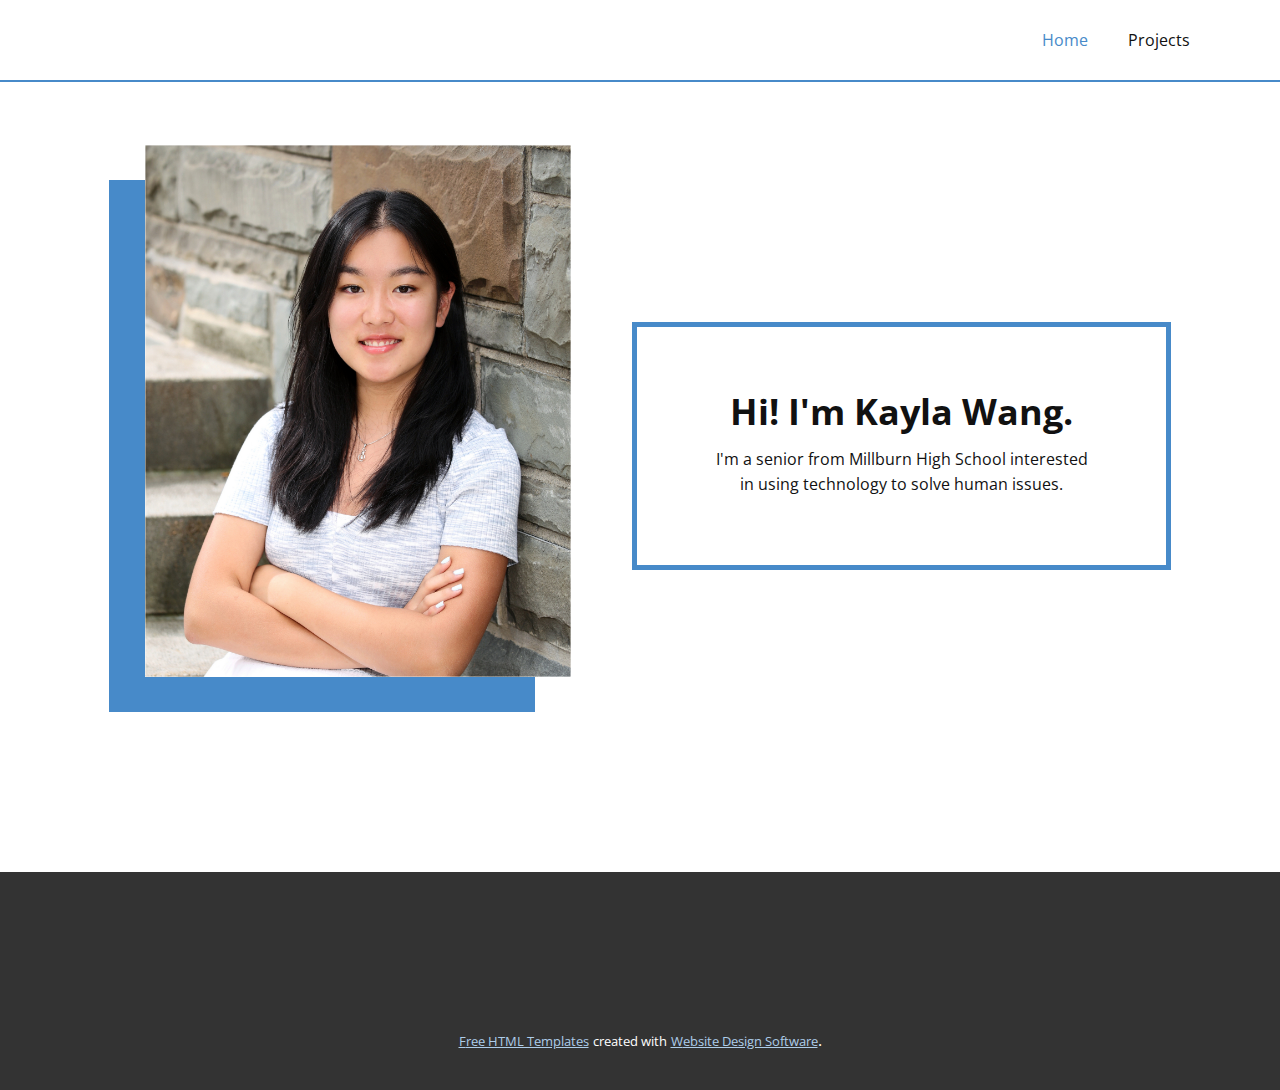
==== index.html @ d58a0839 "initial commit" ====
<!DOCTYPE html>
<html style="font-size: 16px;" lang="en"><head>
    <meta name="viewport" content="width=device-width, initial-scale=1.0">
    <meta charset="utf-8">
    <meta name="keywords" content="We help and ​solve your business problem">
    <meta name="description" content="">
    <title>Home</title>
    <link rel="stylesheet" href="nicepage.css" media="screen">
<link rel="stylesheet" href="Home.css" media="screen">
    <script class="u-script" type="text/javascript" src="jquery.js" "="" defer=""></script>
    <script class="u-script" type="text/javascript" src="nicepage.js" "="" defer=""></script>
    <meta name="generator" content="Nicepage 4.17.10, nicepage.com">
    <link id="u-theme-google-font" rel="stylesheet" href="https://fonts.googleapis.com/css?family=Roboto:100,100i,300,300i,400,400i,500,500i,700,700i,900,900i|Open+Sans:300,300i,400,400i,500,500i,600,600i,700,700i,800,800i">
    <link id="u-page-google-font" rel="stylesheet" href="https://fonts.googleapis.com/css?family=Open+Sans:300,300i,400,400i,500,500i,600,600i,700,700i,800,800i">
    
    
    <script type="application/ld+json">{
		"@context": "http://schema.org",
		"@type": "Organization",
		"name": ""
}</script>
    <meta name="theme-color" content="#478ac9">
    <meta property="og:title" content="Home">
    <meta property="og:type" content="website">
  </head>
  <body data-home-page="Home.html" data-home-page-title="Home" class="u-body u-xl-mode" data-lang="en"><header class="u-border-2 u-border-no-left u-border-no-right u-border-no-top u-border-palette-1-base u-clearfix u-header u-header" id="sec-5cdf"><div class="u-clearfix u-sheet u-sheet-1">
        <nav class="u-menu u-menu-one-level u-offcanvas u-menu-1">
          <div class="menu-collapse" style="font-size: 1rem; letter-spacing: 0px;">
            <a class="u-button-style u-custom-left-right-menu-spacing u-custom-padding-bottom u-custom-top-bottom-menu-spacing u-nav-link u-text-active-palette-1-base u-text-hover-palette-2-base" href="#">
              <svg class="u-svg-link" viewBox="0 0 24 24"><use xmlns:xlink="http://www.w3.org/1999/xlink" xlink:href="#menu-hamburger"></use></svg>
              <svg class="u-svg-content" version="1.1" id="menu-hamburger" viewBox="0 0 16 16" x="0px" y="0px" xmlns:xlink="http://www.w3.org/1999/xlink" xmlns="http://www.w3.org/2000/svg"><g><rect y="1" width="16" height="2"></rect><rect y="7" width="16" height="2"></rect><rect y="13" width="16" height="2"></rect>
</g></svg>
            </a>
          </div>
          <div class="u-custom-menu u-nav-container">
            <ul class="u-nav u-unstyled u-nav-1"><li class="u-nav-item"><a class="u-button-style u-nav-link u-text-active-palette-1-base u-text-hover-palette-2-base" href="Home.html" style="padding: 10px 20px;">Home</a>
</li><li class="u-nav-item"><a class="u-button-style u-nav-link u-text-active-palette-1-base u-text-hover-palette-2-base" href="Projects.html" style="padding: 10px 20px;">Projects</a>
</li></ul>
          </div>
          <div class="u-custom-menu u-nav-container-collapse">
            <div class="u-black u-container-style u-inner-container-layout u-opacity u-opacity-95 u-sidenav">
              <div class="u-inner-container-layout u-sidenav-overflow">
                <div class="u-menu-close"></div>
                <ul class="u-align-center u-nav u-popupmenu-items u-unstyled u-nav-2"><li class="u-nav-item"><a class="u-button-style u-nav-link" href="Home.html">Home</a>
</li><li class="u-nav-item"><a class="u-button-style u-nav-link" href="Projects.html">Projects</a>
</li></ul>
              </div>
            </div>
            <div class="u-black u-menu-overlay u-opacity u-opacity-70"></div>
          </div>
        </nav>
      </div></header>
    <section class="u-clearfix u-section-1" id="sec-a7f8">
      <div class="u-clearfix u-sheet u-valign-middle-sm u-sheet-1">
        <div class="u-border-5 u-border-palette-1-base u-container-style u-group u-group-1">
          <div class="u-container-layout u-container-layout-1">
            <h2 class="u-custom-font u-font-open-sans u-text u-text-default u-text-1">Hi! I'm Kayla Wang.</h2>
            <p class="u-align-center u-text u-text-2">I'm a senior from Millburn High School interested in using technology to solve human issues.</p>
          </div>
        </div>
        <div class="u-align-left u-left-0 u-palette-1-base u-shape u-shape-1"></div>
        <img class="u-align-left u-image u-image-1" data-image-width="1536" data-image-height="1920" src="images/1365-YB_0054514_13256_0701-MPSI-LBOX-HITRAD-WOP.jpg">
      </div>
    </section>
    
    
    <footer class="u-align-center u-clearfix u-footer u-grey-80 u-footer" id="sec-69a9"><div class="u-align-left u-clearfix u-sheet u-sheet-1"></div></footer>
    <section class="u-backlink u-clearfix u-grey-80">
      <a class="u-link" href="https://nicepage.com/html-templates" target="_blank">
        <span>Free HTML Templates</span>
      </a>
      <p class="u-text">
        <span>created with</span>
      </p>
      <a class="u-link" href="" target="_blank">
        <span>Website Design Software</span>
      </a>. 
    </section>
  
</body></html>
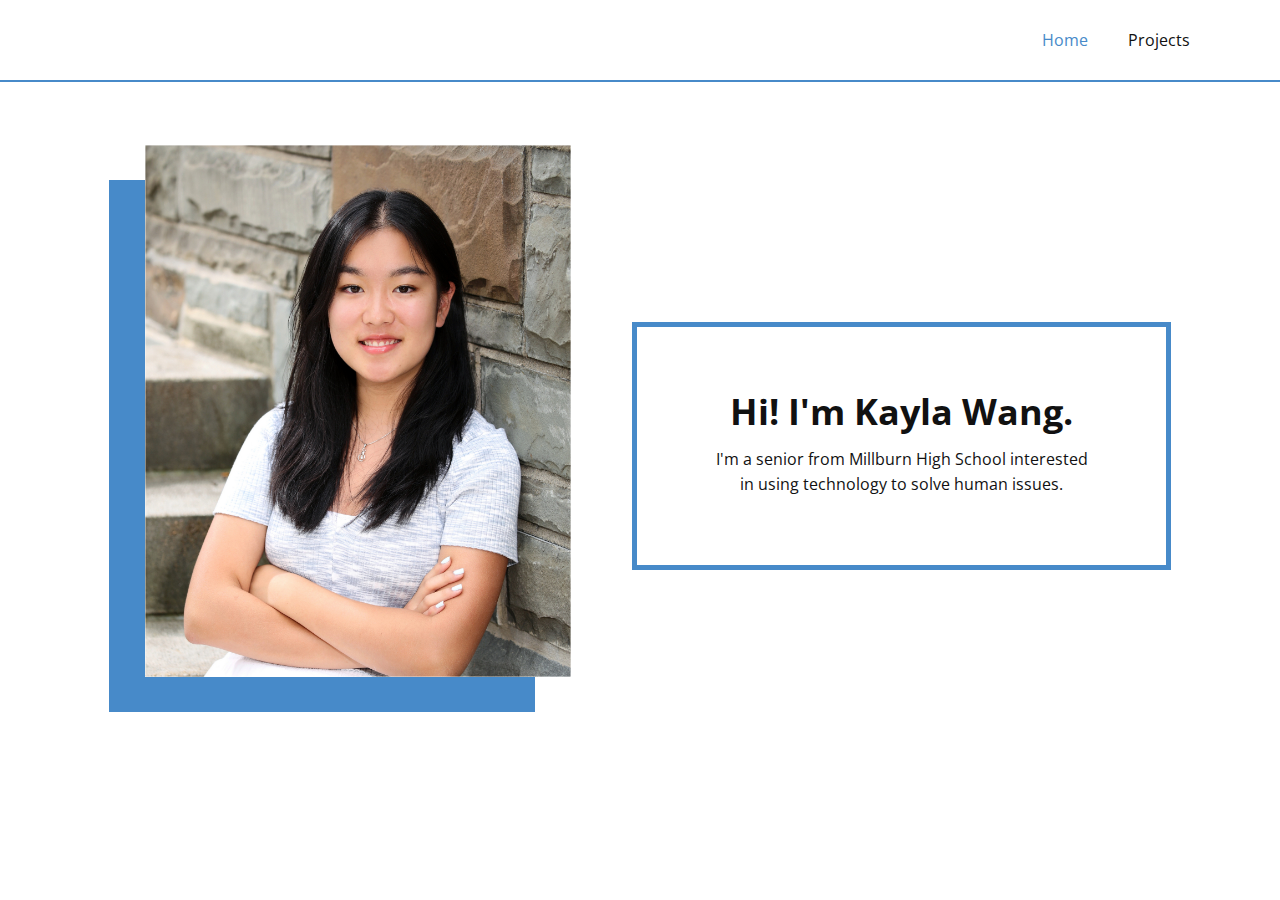
==== commit 1756ac7a: "removed footer" ====
--- a/index.html
+++ b/index.html
@@ -62,19 +62,6 @@
         <img class="u-align-left u-image u-image-1" data-image-width="1536" data-image-height="1920" src="images/1365-YB_0054514_13256_0701-MPSI-LBOX-HITRAD-WOP.jpg">
       </div>
     </section>
-    
-    
-    <footer class="u-align-center u-clearfix u-footer u-grey-80 u-footer" id="sec-69a9"><div class="u-align-left u-clearfix u-sheet u-sheet-1"></div></footer>
-    <section class="u-backlink u-clearfix u-grey-80">
-      <a class="u-link" href="https://nicepage.com/html-templates" target="_blank">
-        <span>Free HTML Templates</span>
-      </a>
-      <p class="u-text">
-        <span>created with</span>
-      </p>
-      <a class="u-link" href="" target="_blank">
-        <span>Website Design Software</span>
-      </a>. 
-    </section>
+
   
 </body></html>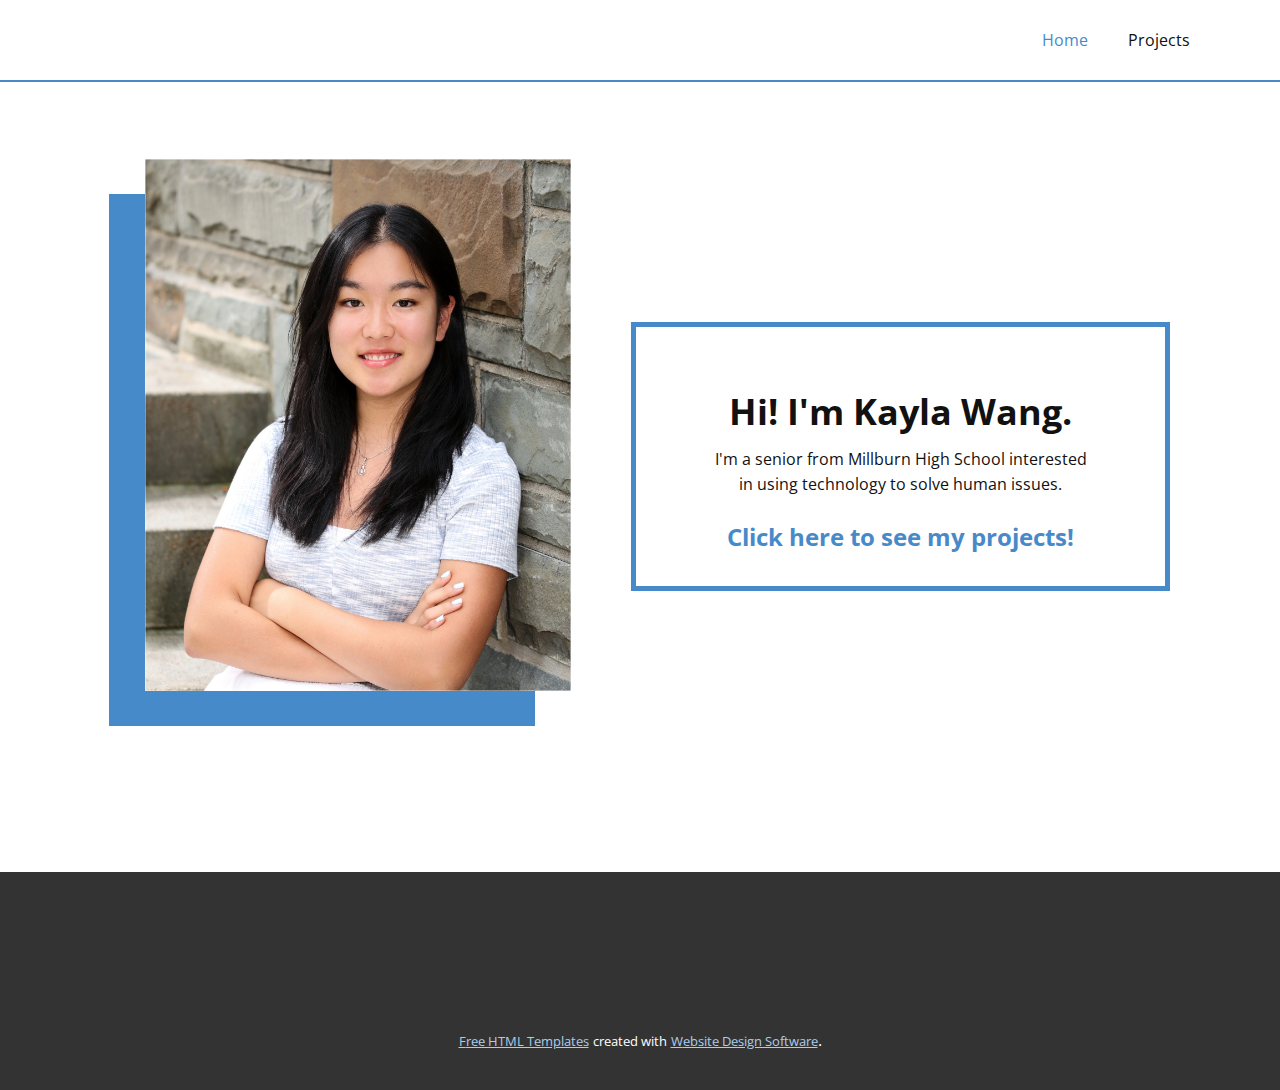
==== commit 70d2a879: "updated homepage" ====
--- a/index.html
+++ b/index.html
@@ -7,9 +7,9 @@
     <title>Home</title>
     <link rel="stylesheet" href="nicepage.css" media="screen">
 <link rel="stylesheet" href="Home.css" media="screen">
-    <script class="u-script" type="text/javascript" src="jquery.js" "="" defer=""></script>
-    <script class="u-script" type="text/javascript" src="nicepage.js" "="" defer=""></script>
-    <meta name="generator" content="Nicepage 4.17.10, nicepage.com">
+    <script class="u-script" type="text/javascript" src="jquery.js" defer=""></script>
+    <script class="u-script" type="text/javascript" src="nicepage.js" defer=""></script>
+    <meta name="generator" content="Nicepage 5.0.7, nicepage.com">
     <link id="u-theme-google-font" rel="stylesheet" href="https://fonts.googleapis.com/css?family=Roboto:100,100i,300,300i,400,400i,500,500i,700,700i,900,900i|Open+Sans:300,300i,400,400i,500,500i,600,600i,700,700i,800,800i">
     <link id="u-page-google-font" rel="stylesheet" href="https://fonts.googleapis.com/css?family=Open+Sans:300,300i,400,400i,500,500i,600,600i,700,700i,800,800i">
     
@@ -55,13 +55,31 @@
         <div class="u-border-5 u-border-palette-1-base u-container-style u-group u-group-1">
           <div class="u-container-layout u-container-layout-1">
             <h2 class="u-custom-font u-font-open-sans u-text u-text-default u-text-1">Hi! I'm Kayla Wang.</h2>
-            <p class="u-align-center u-text u-text-2">I'm a senior from Millburn High School interested in using technology to solve human issues.</p>
+            <p class="u-align-center u-text u-text-2">I'm a senior from Millburn High School interested in using technology to solve human issues.<br>
+            </p>
+            <p class="u-align-center u-text u-text-3">
+              <a class="u-active-none u-border-none u-btn u-button-link u-button-style u-hover-feature u-hover-none u-none u-text-palette-1-base u-btn-1" href="Projects.html" data-animation-name="pulse" data-animation-duration="1000" data-animation-direction="">Click here to see my projects!</a>
+            </p>
           </div>
         </div>
         <div class="u-align-left u-left-0 u-palette-1-base u-shape u-shape-1"></div>
         <img class="u-align-left u-image u-image-1" data-image-width="1536" data-image-height="1920" src="images/1365-YB_0054514_13256_0701-MPSI-LBOX-HITRAD-WOP.jpg">
       </div>
+      
     </section>
-
+    
+    
+    <footer class="u-align-center u-clearfix u-footer u-grey-80 u-footer" id="sec-69a9"><div class="u-align-left u-clearfix u-sheet u-sheet-1"></div></footer>
+    <section class="u-backlink u-clearfix u-grey-80">
+      <a class="u-link" href="https://nicepage.com/html-templates" target="_blank">
+        <span>Free HTML Templates</span>
+      </a>
+      <p class="u-text">
+        <span>created with</span>
+      </p>
+      <a class="u-link" href="" target="_blank">
+        <span>Website Design Software</span>
+      </a>. 
+    </section>
   
 </body></html>--- a/nicepage.css
+++ b/nicepage.css
@@ -1224,6 +1224,9 @@
   margin-bottom: 50px;
   padding-left: 50px;
 }
+.u-form-vertical.u-form-spacing-50 .u-form-group.u-form-line {
+  margin-left: 50px;
+}
 .u-form-vertical.u-form-spacing-49 {
   margin-left: -49px;
   width: calc(100% +  49px);
@@ -1232,6 +1235,9 @@
   margin-bottom: 49px;
   padding-left: 49px;
 }
+.u-form-vertical.u-form-spacing-49 .u-form-group.u-form-line {
+  margin-left: 49px;
+}
 .u-form-vertical.u-form-spacing-48 {
   margin-left: -48px;
   width: calc(100% +  48px);
@@ -1240,6 +1246,9 @@
   margin-bottom: 48px;
   padding-left: 48px;
 }
+.u-form-vertical.u-form-spacing-48 .u-form-group.u-form-line {
+  margin-left: 48px;
+}
 .u-form-vertical.u-form-spacing-47 {
   margin-left: -47px;
   width: calc(100% +  47px);
@@ -1248,6 +1257,9 @@
   margin-bottom: 47px;
   padding-left: 47px;
 }
+.u-form-vertical.u-form-spacing-47 .u-form-group.u-form-line {
+  margin-left: 47px;
+}
 .u-form-vertical.u-form-spacing-46 {
   margin-left: -46px;
   width: calc(100% +  46px);
@@ -1256,6 +1268,9 @@
   margin-bottom: 46px;
   padding-left: 46px;
 }
+.u-form-vertical.u-form-spacing-46 .u-form-group.u-form-line {
+  margin-left: 46px;
+}
 .u-form-vertical.u-form-spacing-45 {
   margin-left: -45px;
   width: calc(100% +  45px);
@@ -1264,6 +1279,9 @@
   margin-bottom: 45px;
   padding-left: 45px;
 }
+.u-form-vertical.u-form-spacing-45 .u-form-group.u-form-line {
+  margin-left: 45px;
+}
 .u-form-vertical.u-form-spacing-44 {
   margin-left: -44px;
   width: calc(100% +  44px);
@@ -1272,6 +1290,9 @@
   margin-bottom: 44px;
   padding-left: 44px;
 }
+.u-form-vertical.u-form-spacing-44 .u-form-group.u-form-line {
+  margin-left: 44px;
+}
 .u-form-vertical.u-form-spacing-43 {
   margin-left: -43px;
   width: calc(100% +  43px);
@@ -1280,6 +1301,9 @@
   margin-bottom: 43px;
   padding-left: 43px;
 }
+.u-form-vertical.u-form-spacing-43 .u-form-group.u-form-line {
+  margin-left: 43px;
+}
 .u-form-vertical.u-form-spacing-42 {
   margin-left: -42px;
   width: calc(100% +  42px);
@@ -1288,6 +1312,9 @@
   margin-bottom: 42px;
   padding-left: 42px;
 }
+.u-form-vertical.u-form-spacing-42 .u-form-group.u-form-line {
+  margin-left: 42px;
+}
 .u-form-vertical.u-form-spacing-41 {
   margin-left: -41px;
   width: calc(100% +  41px);
@@ -1296,6 +1323,9 @@
   margin-bottom: 41px;
   padding-left: 41px;
 }
+.u-form-vertical.u-form-spacing-41 .u-form-group.u-form-line {
+  margin-left: 41px;
+}
 .u-form-vertical.u-form-spacing-40 {
   margin-left: -40px;
   width: calc(100% +  40px);
@@ -1304,6 +1334,9 @@
   margin-bottom: 40px;
   padding-left: 40px;
 }
+.u-form-vertical.u-form-spacing-40 .u-form-group.u-form-line {
+  margin-left: 40px;
+}
 .u-form-vertical.u-form-spacing-39 {
   margin-left: -39px;
   width: calc(100% +  39px);
@@ -1312,6 +1345,9 @@
   margin-bottom: 39px;
   padding-left: 39px;
 }
+.u-form-vertical.u-form-spacing-39 .u-form-group.u-form-line {
+  margin-left: 39px;
+}
 .u-form-vertical.u-form-spacing-38 {
   margin-left: -38px;
   width: calc(100% +  38px);
@@ -1320,6 +1356,9 @@
   margin-bottom: 38px;
   padding-left: 38px;
 }
+.u-form-vertical.u-form-spacing-38 .u-form-group.u-form-line {
+  margin-left: 38px;
+}
 .u-form-vertical.u-form-spacing-37 {
   margin-left: -37px;
   width: calc(100% +  37px);
@@ -1328,6 +1367,9 @@
   margin-bottom: 37px;
   padding-left: 37px;
 }
+.u-form-vertical.u-form-spacing-37 .u-form-group.u-form-line {
+  margin-left: 37px;
+}
 .u-form-vertical.u-form-spacing-36 {
   margin-left: -36px;
   width: calc(100% +  36px);
@@ -1336,6 +1378,9 @@
   margin-bottom: 36px;
   padding-left: 36px;
 }
+.u-form-vertical.u-form-spacing-36 .u-form-group.u-form-line {
+  margin-left: 36px;
+}
 .u-form-vertical.u-form-spacing-35 {
   margin-left: -35px;
   width: calc(100% +  35px);
@@ -1344,6 +1389,9 @@
   margin-bottom: 35px;
   padding-left: 35px;
 }
+.u-form-vertical.u-form-spacing-35 .u-form-group.u-form-line {
+  margin-left: 35px;
+}
 .u-form-vertical.u-form-spacing-34 {
   margin-left: -34px;
   width: calc(100% +  34px);
@@ -1352,6 +1400,9 @@
   margin-bottom: 34px;
   padding-left: 34px;
 }
+.u-form-vertical.u-form-spacing-34 .u-form-group.u-form-line {
+  margin-left: 34px;
+}
 .u-form-vertical.u-form-spacing-33 {
   margin-left: -33px;
   width: calc(100% +  33px);
@@ -1360,6 +1411,9 @@
   margin-bottom: 33px;
   padding-left: 33px;
 }
+.u-form-vertical.u-form-spacing-33 .u-form-group.u-form-line {
+  margin-left: 33px;
+}
 .u-form-vertical.u-form-spacing-32 {
   margin-left: -32px;
   width: calc(100% +  32px);
@@ -1368,6 +1422,9 @@
   margin-bottom: 32px;
   padding-left: 32px;
 }
+.u-form-vertical.u-form-spacing-32 .u-form-group.u-form-line {
+  margin-left: 32px;
+}
 .u-form-vertical.u-form-spacing-31 {
   margin-left: -31px;
   width: calc(100% +  31px);
@@ -1376,6 +1433,9 @@
   margin-bottom: 31px;
   padding-left: 31px;
 }
+.u-form-vertical.u-form-spacing-31 .u-form-group.u-form-line {
+  margin-left: 31px;
+}
 .u-form-vertical.u-form-spacing-30 {
   margin-left: -30px;
   width: calc(100% +  30px);
@@ -1384,6 +1444,9 @@
   margin-bottom: 30px;
   padding-left: 30px;
 }
+.u-form-vertical.u-form-spacing-30 .u-form-group.u-form-line {
+  margin-left: 30px;
+}
 .u-form-vertical.u-form-spacing-29 {
   margin-left: -29px;
   width: calc(100% +  29px);
@@ -1392,6 +1455,9 @@
   margin-bottom: 29px;
   padding-left: 29px;
 }
+.u-form-vertical.u-form-spacing-29 .u-form-group.u-form-line {
+  margin-left: 29px;
+}
 .u-form-vertical.u-form-spacing-28 {
   margin-left: -28px;
   width: calc(100% +  28px);
@@ -1400,6 +1466,9 @@
   margin-bottom: 28px;
   padding-left: 28px;
 }
+.u-form-vertical.u-form-spacing-28 .u-form-group.u-form-line {
+  margin-left: 28px;
+}
 .u-form-vertical.u-form-spacing-27 {
   margin-left: -27px;
   width: calc(100% +  27px);
@@ -1408,6 +1477,9 @@
   margin-bottom: 27px;
   padding-left: 27px;
 }
+.u-form-vertical.u-form-spacing-27 .u-form-group.u-form-line {
+  margin-left: 27px;
+}
 .u-form-vertical.u-form-spacing-26 {
   margin-left: -26px;
   width: calc(100% +  26px);
@@ -1416,6 +1488,9 @@
   margin-bottom: 26px;
   padding-left: 26px;
 }
+.u-form-vertical.u-form-spacing-26 .u-form-group.u-form-line {
+  margin-left: 26px;
+}
 .u-form-vertical.u-form-spacing-25 {
   margin-left: -25px;
   width: calc(100% +  25px);
@@ -1424,6 +1499,9 @@
   margin-bottom: 25px;
   padding-left: 25px;
 }
+.u-form-vertical.u-form-spacing-25 .u-form-group.u-form-line {
+  margin-left: 25px;
+}
 .u-form-vertical.u-form-spacing-24 {
   margin-left: -24px;
   width: calc(100% +  24px);
@@ -1432,6 +1510,9 @@
   margin-bottom: 24px;
   padding-left: 24px;
 }
+.u-form-vertical.u-form-spacing-24 .u-form-group.u-form-line {
+  margin-left: 24px;
+}
 .u-form-vertical.u-form-spacing-23 {
   margin-left: -23px;
   width: calc(100% +  23px);
@@ -1440,6 +1521,9 @@
   margin-bottom: 23px;
   padding-left: 23px;
 }
+.u-form-vertical.u-form-spacing-23 .u-form-group.u-form-line {
+  margin-left: 23px;
+}
 .u-form-vertical.u-form-spacing-22 {
   margin-left: -22px;
   width: calc(100% +  22px);
@@ -1448,6 +1532,9 @@
   margin-bottom: 22px;
   padding-left: 22px;
 }
+.u-form-vertical.u-form-spacing-22 .u-form-group.u-form-line {
+  margin-left: 22px;
+}
 .u-form-vertical.u-form-spacing-21 {
   margin-left: -21px;
   width: calc(100% +  21px);
@@ -1456,6 +1543,9 @@
   margin-bottom: 21px;
   padding-left: 21px;
 }
+.u-form-vertical.u-form-spacing-21 .u-form-group.u-form-line {
+  margin-left: 21px;
+}
 .u-form-vertical.u-form-spacing-20 {
   margin-left: -20px;
   width: calc(100% +  20px);
@@ -1464,6 +1554,9 @@
   margin-bottom: 20px;
   padding-left: 20px;
 }
+.u-form-vertical.u-form-spacing-20 .u-form-group.u-form-line {
+  margin-left: 20px;
+}
 .u-form-vertical.u-form-spacing-19 {
   margin-left: -19px;
   width: calc(100% +  19px);
@@ -1472,6 +1565,9 @@
   margin-bottom: 19px;
   padding-left: 19px;
 }
+.u-form-vertical.u-form-spacing-19 .u-form-group.u-form-line {
+  margin-left: 19px;
+}
 .u-form-vertical.u-form-spacing-18 {
   margin-left: -18px;
   width: calc(100% +  18px);
@@ -1480,6 +1576,9 @@
   margin-bottom: 18px;
   padding-left: 18px;
 }
+.u-form-vertical.u-form-spacing-18 .u-form-group.u-form-line {
+  margin-left: 18px;
+}
 .u-form-vertical.u-form-spacing-17 {
   margin-left: -17px;
   width: calc(100% +  17px);
@@ -1488,6 +1587,9 @@
   margin-bottom: 17px;
   padding-left: 17px;
 }
+.u-form-vertical.u-form-spacing-17 .u-form-group.u-form-line {
+  margin-left: 17px;
+}
 .u-form-vertical.u-form-spacing-16 {
   margin-left: -16px;
   width: calc(100% +  16px);
@@ -1496,6 +1598,9 @@
   margin-bottom: 16px;
   padding-left: 16px;
 }
+.u-form-vertical.u-form-spacing-16 .u-form-group.u-form-line {
+  margin-left: 16px;
+}
 .u-form-vertical.u-form-spacing-15 {
   margin-left: -15px;
   width: calc(100% +  15px);
@@ -1504,6 +1609,9 @@
   margin-bottom: 15px;
   padding-left: 15px;
 }
+.u-form-vertical.u-form-spacing-15 .u-form-group.u-form-line {
+  margin-left: 15px;
+}
 .u-form-vertical.u-form-spacing-14 {
   margin-left: -14px;
   width: calc(100% +  14px);
@@ -1512,6 +1620,9 @@
   margin-bottom: 14px;
   padding-left: 14px;
 }
+.u-form-vertical.u-form-spacing-14 .u-form-group.u-form-line {
+  margin-left: 14px;
+}
 .u-form-vertical.u-form-spacing-13 {
   margin-left: -13px;
   width: calc(100% +  13px);
@@ -1520,6 +1631,9 @@
   margin-bottom: 13px;
   padding-left: 13px;
 }
+.u-form-vertical.u-form-spacing-13 .u-form-group.u-form-line {
+  margin-left: 13px;
+}
 .u-form-vertical.u-form-spacing-12 {
   margin-left: -12px;
   width: calc(100% +  12px);
@@ -1528,6 +1642,9 @@
   margin-bottom: 12px;
   padding-left: 12px;
 }
+.u-form-vertical.u-form-spacing-12 .u-form-group.u-form-line {
+  margin-left: 12px;
+}
 .u-form-vertical.u-form-spacing-11 {
   margin-left: -11px;
   width: calc(100% +  11px);
@@ -1536,6 +1653,9 @@
   margin-bottom: 11px;
   padding-left: 11px;
 }
+.u-form-vertical.u-form-spacing-11 .u-form-group.u-form-line {
+  margin-left: 11px;
+}
 .u-form-vertical.u-form-spacing-10 {
   margin-left: -10px;
   width: calc(100% +  10px);
@@ -1544,6 +1664,9 @@
   margin-bottom: 10px;
   padding-left: 10px;
 }
+.u-form-vertical.u-form-spacing-10 .u-form-group.u-form-line {
+  margin-left: 10px;
+}
 .u-form-vertical.u-form-spacing-9 {
   margin-left: -9px;
   width: calc(100% +  9px);
@@ -1552,6 +1675,9 @@
   margin-bottom: 9px;
   padding-left: 9px;
 }
+.u-form-vertical.u-form-spacing-9 .u-form-group.u-form-line {
+  margin-left: 9px;
+}
 .u-form-vertical.u-form-spacing-8 {
   margin-left: -8px;
   width: calc(100% +  8px);
@@ -1560,6 +1686,9 @@
   margin-bottom: 8px;
   padding-left: 8px;
 }
+.u-form-vertical.u-form-spacing-8 .u-form-group.u-form-line {
+  margin-left: 8px;
+}
 .u-form-vertical.u-form-spacing-7 {
   margin-left: -7px;
   width: calc(100% +  7px);
@@ -1568,6 +1697,9 @@
   margin-bottom: 7px;
   padding-left: 7px;
 }
+.u-form-vertical.u-form-spacing-7 .u-form-group.u-form-line {
+  margin-left: 7px;
+}
 .u-form-vertical.u-form-spacing-6 {
   margin-left: -6px;
   width: calc(100% +  6px);
@@ -1576,6 +1708,9 @@
   margin-bottom: 6px;
   padding-left: 6px;
 }
+.u-form-vertical.u-form-spacing-6 .u-form-group.u-form-line {
+  margin-left: 6px;
+}
 .u-form-vertical.u-form-spacing-5 {
   margin-left: -5px;
   width: calc(100% +  5px);
@@ -1584,6 +1719,9 @@
   margin-bottom: 5px;
   padding-left: 5px;
 }
+.u-form-vertical.u-form-spacing-5 .u-form-group.u-form-line {
+  margin-left: 5px;
+}
 .u-form-vertical.u-form-spacing-4 {
   margin-left: -4px;
   width: calc(100% +  4px);
@@ -1592,6 +1730,9 @@
   margin-bottom: 4px;
   padding-left: 4px;
 }
+.u-form-vertical.u-form-spacing-4 .u-form-group.u-form-line {
+  margin-left: 4px;
+}
 .u-form-vertical.u-form-spacing-3 {
   margin-left: -3px;
   width: calc(100% +  3px);
@@ -1600,6 +1741,9 @@
   margin-bottom: 3px;
   padding-left: 3px;
 }
+.u-form-vertical.u-form-spacing-3 .u-form-group.u-form-line {
+  margin-left: 3px;
+}
 .u-form-vertical.u-form-spacing-2 {
   margin-left: -2px;
   width: calc(100% +  2px);
@@ -1608,6 +1752,9 @@
   margin-bottom: 2px;
   padding-left: 2px;
 }
+.u-form-vertical.u-form-spacing-2 .u-form-group.u-form-line {
+  margin-left: 2px;
+}
 .u-form-vertical.u-form-spacing-1 {
   margin-left: -1px;
   width: calc(100% +  1px);
@@ -1616,6 +1763,9 @@
   margin-bottom: 1px;
   padding-left: 1px;
 }
+.u-form-vertical.u-form-spacing-1 .u-form-group.u-form-line {
+  margin-left: 1px;
+}
 .u-form-vertical.u-form-spacing-0 {
   margin-left: 0px;
   width: calc(100% +  0px);
@@ -1624,6 +1774,9 @@
   margin-bottom: 0px;
   padding-left: 0px;
 }
+.u-form-vertical.u-form-spacing-0 .u-form-group.u-form-line {
+  margin-left: 0px;
+}
 .u-form-vertical .u-form-group {
   width: 100%;
 }
@@ -1662,6 +1815,11 @@
     width: 100%;
   }
 }
+@media (max-width: 575px) {
+  .u-form-vertical .u-form-group.u-label-left {
+    display: block;
+  }
+}
 .u-label-left {
   display: flex;
 }
@@ -1672,6 +1830,9 @@
 .u-label-left label + input,
 .u-label-left label + textarea {
   flex-grow: 1;
+}
+.u-label-left .u-agree-label {
+  width: auto;
 }
 .u-form-submit.u-label-left label {
   pointer-events: none;
@@ -1687,9 +1848,21 @@
   margin-bottom: 0;
   flex-grow: 1;
 }
+.u-form-horizontal .u-form-group.u-label-top:not(.u-form-submit) {
+  width: 100%;
+}
+.u-form-horizontal .u-form-group.u-form-image {
+  display: none;
+}
+.u-form-horizontal .u-form-group.u-form-line {
+  display: none;
+}
 .u-form-horizontal .u-form-submit {
   display: flex;
   flex-grow: 0 !important;
+}
+.u-form-horizontal .u-form-submit label {
+  display: none !important;
 }
 .u-form-horizontal .u-form-group.u-label-top.u-form-submit {
   align-self: flex-end;
@@ -1707,7 +1880,7 @@
   flex-shrink: 1;
   min-width: 0px;
 }
-.u-label-none:not(.u-form-agree) label {
+.u-label-none:not(.u-form-agree):not(.u-form-checkbox) > label {
   display: none !important;
 }
 .u-form-horizontal .input-group {
@@ -2055,6 +2228,67 @@
   margin-top: 0.5em;
   margin-bottom: 0;
 }
+.u-form-text.u-text {
+  margin-top: 0;
+  margin-bottom: 0;
+}
+.u-input-row {
+  display: flex;
+  align-items: center;
+}
+.u-input-row input {
+  margin: 0;
+  flex-shrink: 0;
+}
+.u-input-row .u-label {
+  display: inline-block;
+  margin-left: 5px;
+  margin-bottom: 0;
+}
+.u-form-input-layout-horizontal .u-form-radio-button-wrapper,
+.u-form-input-layout-horizontal .u-form-checkbox-group-wrapper {
+  display: flex;
+  align-items: center;
+  flex-wrap: wrap;
+}
+.u-form-input-layout-horizontal .u-form-radio-button-wrapper .u-input-row,
+.u-form-input-layout-horizontal .u-form-checkbox-group-wrapper .u-input-row {
+  margin-right: 1em;
+}
+.u-form-rating .u-input-hidden {
+  height: 100%;
+  width: 0 !important;
+  opacity: 0;
+  flex-grow: 0;
+  float: right;
+  display: block;
+  border: none;
+  pointer-events: none;
+  margin-left: -12%;
+}
+.u-form-rating .u-rating-icons {
+  display: flex;
+}
+.u-form-rating .u-rating-icons .u-form-rating-item {
+  display: inline;
+  line-height: 0;
+  cursor: pointer;
+}
+.u-form-horizontal .u-form-rating.u-form-group {
+  display: none;
+}
+.u-form-gallery.u-layout-grid .u-back-slide {
+  height: auto;
+}
+.u-form-gallery.u-layout-grid .u-over-slide {
+  display: flex;
+  position: relative;
+  height: auto;
+}
+.u-form-gallery.u-layout-grid input {
+  margin: 0;
+  vertical-align: middle;
+}
 *,
 *:before,
 *:after {
@@ -2122,7 +2356,8 @@
 .u-text.u-indent-100 ol {
   padding-left: 120px;
 }
-.u-form-vertical .u-label-left .u-spacing-100.u-label {
+.u-form-vertical .u-label-left .u-spacing-100.u-label,
+.u-rating-icons.u-spacing-100 > .u-form-rating-item {
   margin-right: 100px;
 }
 .u-spacing-100.u-countdown-counter > div + div,
@@ -2154,7 +2389,8 @@
 .u-text.u-indent-99 ol {
   padding-left: 119px;
 }
-.u-form-vertical .u-label-left .u-spacing-99.u-label {
+.u-form-vertical .u-label-left .u-spacing-99.u-label,
+.u-rating-icons.u-spacing-99 > .u-form-rating-item {
   margin-right: 99px;
 }
 .u-spacing-99.u-countdown-counter > div + div,
@@ -2186,7 +2422,8 @@
 .u-text.u-indent-98 ol {
   padding-left: 118px;
 }
-.u-form-vertical .u-label-left .u-spacing-98.u-label {
+.u-form-vertical .u-label-left .u-spacing-98.u-label,
+.u-rating-icons.u-spacing-98 > .u-form-rating-item {
   margin-right: 98px;
 }
 .u-spacing-98.u-countdown-counter > div + div,
@@ -2218,7 +2455,8 @@
 .u-text.u-indent-97 ol {
   padding-left: 117px;
 }
-.u-form-vertical .u-label-left .u-spacing-97.u-label {
+.u-form-vertical .u-label-left .u-spacing-97.u-label,
+.u-rating-icons.u-spacing-97 > .u-form-rating-item {
   margin-right: 97px;
 }
 .u-spacing-97.u-countdown-counter > div + div,
@@ -2250,7 +2488,8 @@
 .u-text.u-indent-96 ol {
   padding-left: 116px;
 }
-.u-form-vertical .u-label-left .u-spacing-96.u-label {
+.u-form-vertical .u-label-left .u-spacing-96.u-label,
+.u-rating-icons.u-spacing-96 > .u-form-rating-item {
   margin-right: 96px;
 }
 .u-spacing-96.u-countdown-counter > div + div,
@@ -2282,7 +2521,8 @@
 .u-text.u-indent-95 ol {
   padding-left: 115px;
 }
-.u-form-vertical .u-label-left .u-spacing-95.u-label {
+.u-form-vertical .u-label-left .u-spacing-95.u-label,
+.u-rating-icons.u-spacing-95 > .u-form-rating-item {
   margin-right: 95px;
 }
 .u-spacing-95.u-countdown-counter > div + div,
@@ -2314,7 +2554,8 @@
 .u-text.u-indent-94 ol {
   padding-left: 114px;
 }
-.u-form-vertical .u-label-left .u-spacing-94.u-label {
+.u-form-vertical .u-label-left .u-spacing-94.u-label,
+.u-rating-icons.u-spacing-94 > .u-form-rating-item {
   margin-right: 94px;
 }
 .u-spacing-94.u-countdown-counter > div + div,
@@ -2346,7 +2587,8 @@
 .u-text.u-indent-93 ol {
   padding-left: 113px;
 }
-.u-form-vertical .u-label-left .u-spacing-93.u-label {
+.u-form-vertical .u-label-left .u-spacing-93.u-label,
+.u-rating-icons.u-spacing-93 > .u-form-rating-item {
   margin-right: 93px;
 }
 .u-spacing-93.u-countdown-counter > div + div,
@@ -2378,7 +2620,8 @@
 .u-text.u-indent-92 ol {
   padding-left: 112px;
 }
-.u-form-vertical .u-label-left .u-spacing-92.u-label {
+.u-form-vertical .u-label-left .u-spacing-92.u-label,
+.u-rating-icons.u-spacing-92 > .u-form-rating-item {
   margin-right: 92px;
 }
 .u-spacing-92.u-countdown-counter > div + div,
@@ -2410,7 +2653,8 @@
 .u-text.u-indent-91 ol {
   padding-left: 111px;
 }
-.u-form-vertical .u-label-left .u-spacing-91.u-label {
+.u-form-vertical .u-label-left .u-spacing-91.u-label,
+.u-rating-icons.u-spacing-91 > .u-form-rating-item {
   margin-right: 91px;
 }
 .u-spacing-91.u-countdown-counter > div + div,
@@ -2442,7 +2686,8 @@
 .u-text.u-indent-90 ol {
   padding-left: 110px;
 }
-.u-form-vertical .u-label-left .u-spacing-90.u-label {
+.u-form-vertical .u-label-left .u-spacing-90.u-label,
+.u-rating-icons.u-spacing-90 > .u-form-rating-item {
   margin-right: 90px;
 }
 .u-spacing-90.u-countdown-counter > div + div,
@@ -2474,7 +2719,8 @@
 .u-text.u-indent-89 ol {
   padding-left: 109px;
 }
-.u-form-vertical .u-label-left .u-spacing-89.u-label {
+.u-form-vertical .u-label-left .u-spacing-89.u-label,
+.u-rating-icons.u-spacing-89 > .u-form-rating-item {
   margin-right: 89px;
 }
 .u-spacing-89.u-countdown-counter > div + div,
@@ -2506,7 +2752,8 @@
 .u-text.u-indent-88 ol {
   padding-left: 108px;
 }
-.u-form-vertical .u-label-left .u-spacing-88.u-label {
+.u-form-vertical .u-label-left .u-spacing-88.u-label,
+.u-rating-icons.u-spacing-88 > .u-form-rating-item {
   margin-right: 88px;
 }
 .u-spacing-88.u-countdown-counter > div + div,
@@ -2538,7 +2785,8 @@
 .u-text.u-indent-87 ol {
   padding-left: 107px;
 }
-.u-form-vertical .u-label-left .u-spacing-87.u-label {
+.u-form-vertical .u-label-left .u-spacing-87.u-label,
+.u-rating-icons.u-spacing-87 > .u-form-rating-item {
   margin-right: 87px;
 }
 .u-spacing-87.u-countdown-counter > div + div,
@@ -2570,7 +2818,8 @@
 .u-text.u-indent-86 ol {
   padding-left: 106px;
 }
-.u-form-vertical .u-label-left .u-spacing-86.u-label {
+.u-form-vertical .u-label-left .u-spacing-86.u-label,
+.u-rating-icons.u-spacing-86 > .u-form-rating-item {
   margin-right: 86px;
 }
 .u-spacing-86.u-countdown-counter > div + div,
@@ -2602,7 +2851,8 @@
 .u-text.u-indent-85 ol {
   padding-left: 105px;
 }
-.u-form-vertical .u-label-left .u-spacing-85.u-label {
+.u-form-vertical .u-label-left .u-spacing-85.u-label,
+.u-rating-icons.u-spacing-85 > .u-form-rating-item {
   margin-right: 85px;
 }
 .u-spacing-85.u-countdown-counter > div + div,
@@ -2634,7 +2884,8 @@
 .u-text.u-indent-84 ol {
   padding-left: 104px;
 }
-.u-form-vertical .u-label-left .u-spacing-84.u-label {
+.u-form-vertical .u-label-left .u-spacing-84.u-label,
+.u-rating-icons.u-spacing-84 > .u-form-rating-item {
   margin-right: 84px;
 }
 .u-spacing-84.u-countdown-counter > div + div,
@@ -2666,7 +2917,8 @@
 .u-text.u-indent-83 ol {
   padding-left: 103px;
 }
-.u-form-vertical .u-label-left .u-spacing-83.u-label {
+.u-form-vertical .u-label-left .u-spacing-83.u-label,
+.u-rating-icons.u-spacing-83 > .u-form-rating-item {
   margin-right: 83px;
 }
 .u-spacing-83.u-countdown-counter > div + div,
@@ -2698,7 +2950,8 @@
 .u-text.u-indent-82 ol {
   padding-left: 102px;
 }
-.u-form-vertical .u-label-left .u-spacing-82.u-label {
+.u-form-vertical .u-label-left .u-spacing-82.u-label,
+.u-rating-icons.u-spacing-82 > .u-form-rating-item {
   margin-right: 82px;
 }
 .u-spacing-82.u-countdown-counter > div + div,
@@ -2730,7 +2983,8 @@
 .u-text.u-indent-81 ol {
   padding-left: 101px;
 }
-.u-form-vertical .u-label-left .u-spacing-81.u-label {
+.u-form-vertical .u-label-left .u-spacing-81.u-label,
+.u-rating-icons.u-spacing-81 > .u-form-rating-item {
   margin-right: 81px;
 }
 .u-spacing-81.u-countdown-counter > div + div,
@@ -2762,7 +3016,8 @@
 .u-text.u-indent-80 ol {
   padding-left: 100px;
 }
-.u-form-vertical .u-label-left .u-spacing-80.u-label {
+.u-form-vertical .u-label-left .u-spacing-80.u-label,
+.u-rating-icons.u-spacing-80 > .u-form-rating-item {
   margin-right: 80px;
 }
 .u-spacing-80.u-countdown-counter > div + div,
@@ -2794,7 +3049,8 @@
 .u-text.u-indent-79 ol {
   padding-left: 99px;
 }
-.u-form-vertical .u-label-left .u-spacing-79.u-label {
+.u-form-vertical .u-label-left .u-spacing-79.u-label,
+.u-rating-icons.u-spacing-79 > .u-form-rating-item {
   margin-right: 79px;
 }
 .u-spacing-79.u-countdown-counter > div + div,
@@ -2826,7 +3082,8 @@
 .u-text.u-indent-78 ol {
   padding-left: 98px;
 }
-.u-form-vertical .u-label-left .u-spacing-78.u-label {
+.u-form-vertical .u-label-left .u-spacing-78.u-label,
+.u-rating-icons.u-spacing-78 > .u-form-rating-item {
   margin-right: 78px;
 }
 .u-spacing-78.u-countdown-counter > div + div,
@@ -2858,7 +3115,8 @@
 .u-text.u-indent-77 ol {
   padding-left: 97px;
 }
-.u-form-vertical .u-label-left .u-spacing-77.u-label {
+.u-form-vertical .u-label-left .u-spacing-77.u-label,
+.u-rating-icons.u-spacing-77 > .u-form-rating-item {
   margin-right: 77px;
 }
 .u-spacing-77.u-countdown-counter > div + div,
@@ -2890,7 +3148,8 @@
 .u-text.u-indent-76 ol {
   padding-left: 96px;
 }
-.u-form-vertical .u-label-left .u-spacing-76.u-label {
+.u-form-vertical .u-label-left .u-spacing-76.u-label,
+.u-rating-icons.u-spacing-76 > .u-form-rating-item {
   margin-right: 76px;
 }
 .u-spacing-76.u-countdown-counter > div + div,
@@ -2922,7 +3181,8 @@
 .u-text.u-indent-75 ol {
   padding-left: 95px;
 }
-.u-form-vertical .u-label-left .u-spacing-75.u-label {
+.u-form-vertical .u-label-left .u-spacing-75.u-label,
+.u-rating-icons.u-spacing-75 > .u-form-rating-item {
   margin-right: 75px;
 }
 .u-spacing-75.u-countdown-counter > div + div,
@@ -2954,7 +3214,8 @@
 .u-text.u-indent-74 ol {
   padding-left: 94px;
 }
-.u-form-vertical .u-label-left .u-spacing-74.u-label {
+.u-form-vertical .u-label-left .u-spacing-74.u-label,
+.u-rating-icons.u-spacing-74 > .u-form-rating-item {
   margin-right: 74px;
 }
 .u-spacing-74.u-countdown-counter > div + div,
@@ -2986,7 +3247,8 @@
 .u-text.u-indent-73 ol {
   padding-left: 93px;
 }
-.u-form-vertical .u-label-left .u-spacing-73.u-label {
+.u-form-vertical .u-label-left .u-spacing-73.u-label,
+.u-rating-icons.u-spacing-73 > .u-form-rating-item {
   margin-right: 73px;
 }
 .u-spacing-73.u-countdown-counter > div + div,
@@ -3018,7 +3280,8 @@
 .u-text.u-indent-72 ol {
   padding-left: 92px;
 }
-.u-form-vertical .u-label-left .u-spacing-72.u-label {
+.u-form-vertical .u-label-left .u-spacing-72.u-label,
+.u-rating-icons.u-spacing-72 > .u-form-rating-item {
   margin-right: 72px;
 }
 .u-spacing-72.u-countdown-counter > div + div,
@@ -3050,7 +3313,8 @@
 .u-text.u-indent-71 ol {
   padding-left: 91px;
 }
-.u-form-vertical .u-label-left .u-spacing-71.u-label {
+.u-form-vertical .u-label-left .u-spacing-71.u-label,
+.u-rating-icons.u-spacing-71 > .u-form-rating-item {
   margin-right: 71px;
 }
 .u-spacing-71.u-countdown-counter > div + div,
@@ -3082,7 +3346,8 @@
 .u-text.u-indent-70 ol {
   padding-left: 90px;
 }
-.u-form-vertical .u-label-left .u-spacing-70.u-label {
+.u-form-vertical .u-label-left .u-spacing-70.u-label,
+.u-rating-icons.u-spacing-70 > .u-form-rating-item {
   margin-right: 70px;
 }
 .u-spacing-70.u-countdown-counter > div + div,
@@ -3114,7 +3379,8 @@
 .u-text.u-indent-69 ol {
   padding-left: 89px;
 }
-.u-form-vertical .u-label-left .u-spacing-69.u-label {
+.u-form-vertical .u-label-left .u-spacing-69.u-label,
+.u-rating-icons.u-spacing-69 > .u-form-rating-item {
   margin-right: 69px;
 }
 .u-spacing-69.u-countdown-counter > div + div,
@@ -3146,7 +3412,8 @@
 .u-text.u-indent-68 ol {
   padding-left: 88px;
 }
-.u-form-vertical .u-label-left .u-spacing-68.u-label {
+.u-form-vertical .u-label-left .u-spacing-68.u-label,
+.u-rating-icons.u-spacing-68 > .u-form-rating-item {
   margin-right: 68px;
 }
 .u-spacing-68.u-countdown-counter > div + div,
@@ -3178,7 +3445,8 @@
 .u-text.u-indent-67 ol {
   padding-left: 87px;
 }
-.u-form-vertical .u-label-left .u-spacing-67.u-label {
+.u-form-vertical .u-label-left .u-spacing-67.u-label,
+.u-rating-icons.u-spacing-67 > .u-form-rating-item {
   margin-right: 67px;
 }
 .u-spacing-67.u-countdown-counter > div + div,
@@ -3210,7 +3478,8 @@
 .u-text.u-indent-66 ol {
   padding-left: 86px;
 }
-.u-form-vertical .u-label-left .u-spacing-66.u-label {
+.u-form-vertical .u-label-left .u-spacing-66.u-label,
+.u-rating-icons.u-spacing-66 > .u-form-rating-item {
   margin-right: 66px;
 }
 .u-spacing-66.u-countdown-counter > div + div,
@@ -3242,7 +3511,8 @@
 .u-text.u-indent-65 ol {
   padding-left: 85px;
 }
-.u-form-vertical .u-label-left .u-spacing-65.u-label {
+.u-form-vertical .u-label-left .u-spacing-65.u-label,
+.u-rating-icons.u-spacing-65 > .u-form-rating-item {
   margin-right: 65px;
 }
 .u-spacing-65.u-countdown-counter > div + div,
@@ -3274,7 +3544,8 @@
 .u-text.u-indent-64 ol {
   padding-left: 84px;
 }
-.u-form-vertical .u-label-left .u-spacing-64.u-label {
+.u-form-vertical .u-label-left .u-spacing-64.u-label,
+.u-rating-icons.u-spacing-64 > .u-form-rating-item {
   margin-right: 64px;
 }
 .u-spacing-64.u-countdown-counter > div + div,
@@ -3306,7 +3577,8 @@
 .u-text.u-indent-63 ol {
   padding-left: 83px;
 }
-.u-form-vertical .u-label-left .u-spacing-63.u-label {
+.u-form-vertical .u-label-left .u-spacing-63.u-label,
+.u-rating-icons.u-spacing-63 > .u-form-rating-item {
   margin-right: 63px;
 }
 .u-spacing-63.u-countdown-counter > div + div,
@@ -3338,7 +3610,8 @@
 .u-text.u-indent-62 ol {
   padding-left: 82px;
 }
-.u-form-vertical .u-label-left .u-spacing-62.u-label {
+.u-form-vertical .u-label-left .u-spacing-62.u-label,
+.u-rating-icons.u-spacing-62 > .u-form-rating-item {
   margin-right: 62px;
 }
 .u-spacing-62.u-countdown-counter > div + div,
@@ -3370,7 +3643,8 @@
 .u-text.u-indent-61 ol {
   padding-left: 81px;
 }
-.u-form-vertical .u-label-left .u-spacing-61.u-label {
+.u-form-vertical .u-label-left .u-spacing-61.u-label,
+.u-rating-icons.u-spacing-61 > .u-form-rating-item {
   margin-right: 61px;
 }
 .u-spacing-61.u-countdown-counter > div + div,
@@ -3402,7 +3676,8 @@
 .u-text.u-indent-60 ol {
   padding-left: 80px;
 }
-.u-form-vertical .u-label-left .u-spacing-60.u-label {
+.u-form-vertical .u-label-left .u-spacing-60.u-label,
+.u-rating-icons.u-spacing-60 > .u-form-rating-item {
   margin-right: 60px;
 }
 .u-spacing-60.u-countdown-counter > div + div,
@@ -3434,7 +3709,8 @@
 .u-text.u-indent-59 ol {
   padding-left: 79px;
 }
-.u-form-vertical .u-label-left .u-spacing-59.u-label {
+.u-form-vertical .u-label-left .u-spacing-59.u-label,
+.u-rating-icons.u-spacing-59 > .u-form-rating-item {
   margin-right: 59px;
 }
 .u-spacing-59.u-countdown-counter > div + div,
@@ -3466,7 +3742,8 @@
 .u-text.u-indent-58 ol {
   padding-left: 78px;
 }
-.u-form-vertical .u-label-left .u-spacing-58.u-label {
+.u-form-vertical .u-label-left .u-spacing-58.u-label,
+.u-rating-icons.u-spacing-58 > .u-form-rating-item {
   margin-right: 58px;
 }
 .u-spacing-58.u-countdown-counter > div + div,
@@ -3498,7 +3775,8 @@
 .u-text.u-indent-57 ol {
   padding-left: 77px;
 }
-.u-form-vertical .u-label-left .u-spacing-57.u-label {
+.u-form-vertical .u-label-left .u-spacing-57.u-label,
+.u-rating-icons.u-spacing-57 > .u-form-rating-item {
   margin-right: 57px;
 }
 .u-spacing-57.u-countdown-counter > div + div,
@@ -3530,7 +3808,8 @@
 .u-text.u-indent-56 ol {
   padding-left: 76px;
 }
-.u-form-vertical .u-label-left .u-spacing-56.u-label {
+.u-form-vertical .u-label-left .u-spacing-56.u-label,
+.u-rating-icons.u-spacing-56 > .u-form-rating-item {
   margin-right: 56px;
 }
 .u-spacing-56.u-countdown-counter > div + div,
@@ -3562,7 +3841,8 @@
 .u-text.u-indent-55 ol {
   padding-left: 75px;
 }
-.u-form-vertical .u-label-left .u-spacing-55.u-label {
+.u-form-vertical .u-label-left .u-spacing-55.u-label,
+.u-rating-icons.u-spacing-55 > .u-form-rating-item {
   margin-right: 55px;
 }
 .u-spacing-55.u-countdown-counter > div + div,
@@ -3594,7 +3874,8 @@
 .u-text.u-indent-54 ol {
   padding-left: 74px;
 }
-.u-form-vertical .u-label-left .u-spacing-54.u-label {
+.u-form-vertical .u-label-left .u-spacing-54.u-label,
+.u-rating-icons.u-spacing-54 > .u-form-rating-item {
   margin-right: 54px;
 }
 .u-spacing-54.u-countdown-counter > div + div,
@@ -3626,7 +3907,8 @@
 .u-text.u-indent-53 ol {
   padding-left: 73px;
 }
-.u-form-vertical .u-label-left .u-spacing-53.u-label {
+.u-form-vertical .u-label-left .u-spacing-53.u-label,
+.u-rating-icons.u-spacing-53 > .u-form-rating-item {
   margin-right: 53px;
 }
 .u-spacing-53.u-countdown-counter > div + div,
@@ -3658,7 +3940,8 @@
 .u-text.u-indent-52 ol {
   padding-left: 72px;
 }
-.u-form-vertical .u-label-left .u-spacing-52.u-label {
+.u-form-vertical .u-label-left .u-spacing-52.u-label,
+.u-rating-icons.u-spacing-52 > .u-form-rating-item {
   margin-right: 52px;
 }
 .u-spacing-52.u-countdown-counter > div + div,
@@ -3690,7 +3973,8 @@
 .u-text.u-indent-51 ol {
   padding-left: 71px;
 }
-.u-form-vertical .u-label-left .u-spacing-51.u-label {
+.u-form-vertical .u-label-left .u-spacing-51.u-label,
+.u-rating-icons.u-spacing-51 > .u-form-rating-item {
   margin-right: 51px;
 }
 .u-spacing-51.u-countdown-counter > div + div,
@@ -3722,7 +4006,8 @@
 .u-text.u-indent-50 ol {
   padding-left: 70px;
 }
-.u-form-vertical .u-label-left .u-spacing-50.u-label {
+.u-form-vertical .u-label-left .u-spacing-50.u-label,
+.u-rating-icons.u-spacing-50 > .u-form-rating-item {
   margin-right: 50px;
 }
 .u-spacing-50.u-countdown-counter > div + div,
@@ -3754,7 +4039,8 @@
 .u-text.u-indent-49 ol {
   padding-left: 69px;
 }
-.u-form-vertical .u-label-left .u-spacing-49.u-label {
+.u-form-vertical .u-label-left .u-spacing-49.u-label,
+.u-rating-icons.u-spacing-49 > .u-form-rating-item {
   margin-right: 49px;
 }
 .u-spacing-49.u-countdown-counter > div + div,
@@ -3786,7 +4072,8 @@
 .u-text.u-indent-48 ol {
   padding-left: 68px;
 }
-.u-form-vertical .u-label-left .u-spacing-48.u-label {
+.u-form-vertical .u-label-left .u-spacing-48.u-label,
+.u-rating-icons.u-spacing-48 > .u-form-rating-item {
   margin-right: 48px;
 }
 .u-spacing-48.u-countdown-counter > div + div,
@@ -3818,7 +4105,8 @@
 .u-text.u-indent-47 ol {
   padding-left: 67px;
 }
-.u-form-vertical .u-label-left .u-spacing-47.u-label {
+.u-form-vertical .u-label-left .u-spacing-47.u-label,
+.u-rating-icons.u-spacing-47 > .u-form-rating-item {
   margin-right: 47px;
 }
 .u-spacing-47.u-countdown-counter > div + div,
@@ -3850,7 +4138,8 @@
 .u-text.u-indent-46 ol {
   padding-left: 66px;
 }
-.u-form-vertical .u-label-left .u-spacing-46.u-label {
+.u-form-vertical .u-label-left .u-spacing-46.u-label,
+.u-rating-icons.u-spacing-46 > .u-form-rating-item {
   margin-right: 46px;
 }
 .u-spacing-46.u-countdown-counter > div + div,
@@ -3882,7 +4171,8 @@
 .u-text.u-indent-45 ol {
   padding-left: 65px;
 }
-.u-form-vertical .u-label-left .u-spacing-45.u-label {
+.u-form-vertical .u-label-left .u-spacing-45.u-label,
+.u-rating-icons.u-spacing-45 > .u-form-rating-item {
   margin-right: 45px;
 }
 .u-spacing-45.u-countdown-counter > div + div,
@@ -3914,7 +4204,8 @@
 .u-text.u-indent-44 ol {
   padding-left: 64px;
 }
-.u-form-vertical .u-label-left .u-spacing-44.u-label {
+.u-form-vertical .u-label-left .u-spacing-44.u-label,
+.u-rating-icons.u-spacing-44 > .u-form-rating-item {
   margin-right: 44px;
 }
 .u-spacing-44.u-countdown-counter > div + div,
@@ -3946,7 +4237,8 @@
 .u-text.u-indent-43 ol {
   padding-left: 63px;
 }
-.u-form-vertical .u-label-left .u-spacing-43.u-label {
+.u-form-vertical .u-label-left .u-spacing-43.u-label,
+.u-rating-icons.u-spacing-43 > .u-form-rating-item {
   margin-right: 43px;
 }
 .u-spacing-43.u-countdown-counter > div + div,
@@ -3978,7 +4270,8 @@
 .u-text.u-indent-42 ol {
   padding-left: 62px;
 }
-.u-form-vertical .u-label-left .u-spacing-42.u-label {
+.u-form-vertical .u-label-left .u-spacing-42.u-label,
+.u-rating-icons.u-spacing-42 > .u-form-rating-item {
   margin-right: 42px;
 }
 .u-spacing-42.u-countdown-counter > div + div,
@@ -4010,7 +4303,8 @@
 .u-text.u-indent-41 ol {
   padding-left: 61px;
 }
-.u-form-vertical .u-label-left .u-spacing-41.u-label {
+.u-form-vertical .u-label-left .u-spacing-41.u-label,
+.u-rating-icons.u-spacing-41 > .u-form-rating-item {
   margin-right: 41px;
 }
 .u-spacing-41.u-countdown-counter > div + div,
@@ -4042,7 +4336,8 @@
 .u-text.u-indent-40 ol {
   padding-left: 60px;
 }
-.u-form-vertical .u-label-left .u-spacing-40.u-label {
+.u-form-vertical .u-label-left .u-spacing-40.u-label,
+.u-rating-icons.u-spacing-40 > .u-form-rating-item {
   margin-right: 40px;
 }
 .u-spacing-40.u-countdown-counter > div + div,
@@ -4074,7 +4369,8 @@
 .u-text.u-indent-39 ol {
   padding-left: 59px;
 }
-.u-form-vertical .u-label-left .u-spacing-39.u-label {
+.u-form-vertical .u-label-left .u-spacing-39.u-label,
+.u-rating-icons.u-spacing-39 > .u-form-rating-item {
   margin-right: 39px;
 }
 .u-spacing-39.u-countdown-counter > div + div,
@@ -4106,7 +4402,8 @@
 .u-text.u-indent-38 ol {
   padding-left: 58px;
 }
-.u-form-vertical .u-label-left .u-spacing-38.u-label {
+.u-form-vertical .u-label-left .u-spacing-38.u-label,
+.u-rating-icons.u-spacing-38 > .u-form-rating-item {
   margin-right: 38px;
 }
 .u-spacing-38.u-countdown-counter > div + div,
@@ -4138,7 +4435,8 @@
 .u-text.u-indent-37 ol {
   padding-left: 57px;
 }
-.u-form-vertical .u-label-left .u-spacing-37.u-label {
+.u-form-vertical .u-label-left .u-spacing-37.u-label,
+.u-rating-icons.u-spacing-37 > .u-form-rating-item {
   margin-right: 37px;
 }
 .u-spacing-37.u-countdown-counter > div + div,
@@ -4170,7 +4468,8 @@
 .u-text.u-indent-36 ol {
   padding-left: 56px;
 }
-.u-form-vertical .u-label-left .u-spacing-36.u-label {
+.u-form-vertical .u-label-left .u-spacing-36.u-label,
+.u-rating-icons.u-spacing-36 > .u-form-rating-item {
   margin-right: 36px;
 }
 .u-spacing-36.u-countdown-counter > div + div,
@@ -4202,7 +4501,8 @@
 .u-text.u-indent-35 ol {
   padding-left: 55px;
 }
-.u-form-vertical .u-label-left .u-spacing-35.u-label {
+.u-form-vertical .u-label-left .u-spacing-35.u-label,
+.u-rating-icons.u-spacing-35 > .u-form-rating-item {
   margin-right: 35px;
 }
 .u-spacing-35.u-countdown-counter > div + div,
@@ -4234,7 +4534,8 @@
 .u-text.u-indent-34 ol {
   padding-left: 54px;
 }
-.u-form-vertical .u-label-left .u-spacing-34.u-label {
+.u-form-vertical .u-label-left .u-spacing-34.u-label,
+.u-rating-icons.u-spacing-34 > .u-form-rating-item {
   margin-right: 34px;
 }
 .u-spacing-34.u-countdown-counter > div + div,
@@ -4266,7 +4567,8 @@
 .u-text.u-indent-33 ol {
   padding-left: 53px;
 }
-.u-form-vertical .u-label-left .u-spacing-33.u-label {
+.u-form-vertical .u-label-left .u-spacing-33.u-label,
+.u-rating-icons.u-spacing-33 > .u-form-rating-item {
   margin-right: 33px;
 }
 .u-spacing-33.u-countdown-counter > div + div,
@@ -4298,7 +4600,8 @@
 .u-text.u-indent-32 ol {
   padding-left: 52px;
 }
-.u-form-vertical .u-label-left .u-spacing-32.u-label {
+.u-form-vertical .u-label-left .u-spacing-32.u-label,
+.u-rating-icons.u-spacing-32 > .u-form-rating-item {
   margin-right: 32px;
 }
 .u-spacing-32.u-countdown-counter > div + div,
@@ -4330,7 +4633,8 @@
 .u-text.u-indent-31 ol {
   padding-left: 51px;
 }
-.u-form-vertical .u-label-left .u-spacing-31.u-label {
+.u-form-vertical .u-label-left .u-spacing-31.u-label,
+.u-rating-icons.u-spacing-31 > .u-form-rating-item {
   margin-right: 31px;
 }
 .u-spacing-31.u-countdown-counter > div + div,
@@ -4362,7 +4666,8 @@
 .u-text.u-indent-30 ol {
   padding-left: 50px;
 }
-.u-form-vertical .u-label-left .u-spacing-30.u-label {
+.u-form-vertical .u-label-left .u-spacing-30.u-label,
+.u-rating-icons.u-spacing-30 > .u-form-rating-item {
   margin-right: 30px;
 }
 .u-spacing-30.u-countdown-counter > div + div,
@@ -4394,7 +4699,8 @@
 .u-text.u-indent-29 ol {
   padding-left: 49px;
 }
-.u-form-vertical .u-label-left .u-spacing-29.u-label {
+.u-form-vertical .u-label-left .u-spacing-29.u-label,
+.u-rating-icons.u-spacing-29 > .u-form-rating-item {
   margin-right: 29px;
 }
 .u-spacing-29.u-countdown-counter > div + div,
@@ -4426,7 +4732,8 @@
 .u-text.u-indent-28 ol {
   padding-left: 48px;
 }
-.u-form-vertical .u-label-left .u-spacing-28.u-label {
+.u-form-vertical .u-label-left .u-spacing-28.u-label,
+.u-rating-icons.u-spacing-28 > .u-form-rating-item {
   margin-right: 28px;
 }
 .u-spacing-28.u-countdown-counter > div + div,
@@ -4458,7 +4765,8 @@
 .u-text.u-indent-27 ol {
   padding-left: 47px;
 }
-.u-form-vertical .u-label-left .u-spacing-27.u-label {
+.u-form-vertical .u-label-left .u-spacing-27.u-label,
+.u-rating-icons.u-spacing-27 > .u-form-rating-item {
   margin-right: 27px;
 }
 .u-spacing-27.u-countdown-counter > div + div,
@@ -4490,7 +4798,8 @@
 .u-text.u-indent-26 ol {
   padding-left: 46px;
 }
-.u-form-vertical .u-label-left .u-spacing-26.u-label {
+.u-form-vertical .u-label-left .u-spacing-26.u-label,
+.u-rating-icons.u-spacing-26 > .u-form-rating-item {
   margin-right: 26px;
 }
 .u-spacing-26.u-countdown-counter > div + div,
@@ -4522,7 +4831,8 @@
 .u-text.u-indent-25 ol {
   padding-left: 45px;
 }
-.u-form-vertical .u-label-left .u-spacing-25.u-label {
+.u-form-vertical .u-label-left .u-spacing-25.u-label,
+.u-rating-icons.u-spacing-25 > .u-form-rating-item {
   margin-right: 25px;
 }
 .u-spacing-25.u-countdown-counter > div + div,
@@ -4554,7 +4864,8 @@
 .u-text.u-indent-24 ol {
   padding-left: 44px;
 }
-.u-form-vertical .u-label-left .u-spacing-24.u-label {
+.u-form-vertical .u-label-left .u-spacing-24.u-label,
+.u-rating-icons.u-spacing-24 > .u-form-rating-item {
   margin-right: 24px;
 }
 .u-spacing-24.u-countdown-counter > div + div,
@@ -4586,7 +4897,8 @@
 .u-text.u-indent-23 ol {
   padding-left: 43px;
 }
-.u-form-vertical .u-label-left .u-spacing-23.u-label {
+.u-form-vertical .u-label-left .u-spacing-23.u-label,
+.u-rating-icons.u-spacing-23 > .u-form-rating-item {
   margin-right: 23px;
 }
 .u-spacing-23.u-countdown-counter > div + div,
@@ -4618,7 +4930,8 @@
 .u-text.u-indent-22 ol {
   padding-left: 42px;
 }
-.u-form-vertical .u-label-left .u-spacing-22.u-label {
+.u-form-vertical .u-label-left .u-spacing-22.u-label,
+.u-rating-icons.u-spacing-22 > .u-form-rating-item {
   margin-right: 22px;
 }
 .u-spacing-22.u-countdown-counter > div + div,
@@ -4650,7 +4963,8 @@
 .u-text.u-indent-21 ol {
   padding-left: 41px;
 }
-.u-form-vertical .u-label-left .u-spacing-21.u-label {
+.u-form-vertical .u-label-left .u-spacing-21.u-label,
+.u-rating-icons.u-spacing-21 > .u-form-rating-item {
   margin-right: 21px;
 }
 .u-spacing-21.u-countdown-counter > div + div,
@@ -4682,7 +4996,8 @@
 .u-text.u-indent-20 ol {
   padding-left: 40px;
 }
-.u-form-vertical .u-label-left .u-spacing-20.u-label {
+.u-form-vertical .u-label-left .u-spacing-20.u-label,
+.u-rating-icons.u-spacing-20 > .u-form-rating-item {
   margin-right: 20px;
 }
 .u-spacing-20.u-countdown-counter > div + div,
@@ -4714,7 +5029,8 @@
 .u-text.u-indent-19 ol {
   padding-left: 39px;
 }
-.u-form-vertical .u-label-left .u-spacing-19.u-label {
+.u-form-vertical .u-label-left .u-spacing-19.u-label,
+.u-rating-icons.u-spacing-19 > .u-form-rating-item {
   margin-right: 19px;
 }
 .u-spacing-19.u-countdown-counter > div + div,
@@ -4746,7 +5062,8 @@
 .u-text.u-indent-18 ol {
   padding-left: 38px;
 }
-.u-form-vertical .u-label-left .u-spacing-18.u-label {
+.u-form-vertical .u-label-left .u-spacing-18.u-label,
+.u-rating-icons.u-spacing-18 > .u-form-rating-item {
   margin-right: 18px;
 }
 .u-spacing-18.u-countdown-counter > div + div,
@@ -4778,7 +5095,8 @@
 .u-text.u-indent-17 ol {
   padding-left: 37px;
 }
-.u-form-vertical .u-label-left .u-spacing-17.u-label {
+.u-form-vertical .u-label-left .u-spacing-17.u-label,
+.u-rating-icons.u-spacing-17 > .u-form-rating-item {
   margin-right: 17px;
 }
 .u-spacing-17.u-countdown-counter > div + div,
@@ -4810,7 +5128,8 @@
 .u-text.u-indent-16 ol {
   padding-left: 36px;
 }
-.u-form-vertical .u-label-left .u-spacing-16.u-label {
+.u-form-vertical .u-label-left .u-spacing-16.u-label,
+.u-rating-icons.u-spacing-16 > .u-form-rating-item {
   margin-right: 16px;
 }
 .u-spacing-16.u-countdown-counter > div + div,
@@ -4842,7 +5161,8 @@
 .u-text.u-indent-15 ol {
   padding-left: 35px;
 }
-.u-form-vertical .u-label-left .u-spacing-15.u-label {
+.u-form-vertical .u-label-left .u-spacing-15.u-label,
+.u-rating-icons.u-spacing-15 > .u-form-rating-item {
   margin-right: 15px;
 }
 .u-spacing-15.u-countdown-counter > div + div,
@@ -4874,7 +5194,8 @@
 .u-text.u-indent-14 ol {
   padding-left: 34px;
 }
-.u-form-vertical .u-label-left .u-spacing-14.u-label {
+.u-form-vertical .u-label-left .u-spacing-14.u-label,
+.u-rating-icons.u-spacing-14 > .u-form-rating-item {
   margin-right: 14px;
 }
 .u-spacing-14.u-countdown-counter > div + div,
@@ -4906,7 +5227,8 @@
 .u-text.u-indent-13 ol {
   padding-left: 33px;
 }
-.u-form-vertical .u-label-left .u-spacing-13.u-label {
+.u-form-vertical .u-label-left .u-spacing-13.u-label,
+.u-rating-icons.u-spacing-13 > .u-form-rating-item {
   margin-right: 13px;
 }
 .u-spacing-13.u-countdown-counter > div + div,
@@ -4938,7 +5260,8 @@
 .u-text.u-indent-12 ol {
   padding-left: 32px;
 }
-.u-form-vertical .u-label-left .u-spacing-12.u-label {
+.u-form-vertical .u-label-left .u-spacing-12.u-label,
+.u-rating-icons.u-spacing-12 > .u-form-rating-item {
   margin-right: 12px;
 }
 .u-spacing-12.u-countdown-counter > div + div,
@@ -4970,7 +5293,8 @@
 .u-text.u-indent-11 ol {
   padding-left: 31px;
 }
-.u-form-vertical .u-label-left .u-spacing-11.u-label {
+.u-form-vertical .u-label-left .u-spacing-11.u-label,
+.u-rating-icons.u-spacing-11 > .u-form-rating-item {
   margin-right: 11px;
 }
 .u-spacing-11.u-countdown-counter > div + div,
@@ -5002,7 +5326,8 @@
 .u-text.u-indent-10 ol {
   padding-left: 30px;
 }
-.u-form-vertical .u-label-left .u-spacing-10.u-label {
+.u-form-vertical .u-label-left .u-spacing-10.u-label,
+.u-rating-icons.u-spacing-10 > .u-form-rating-item {
   margin-right: 10px;
 }
 .u-spacing-10.u-countdown-counter > div + div,
@@ -5034,7 +5359,8 @@
 .u-text.u-indent-9 ol {
   padding-left: 29px;
 }
-.u-form-vertical .u-label-left .u-spacing-9.u-label {
+.u-form-vertical .u-label-left .u-spacing-9.u-label,
+.u-rating-icons.u-spacing-9 > .u-form-rating-item {
   margin-right: 9px;
 }
 .u-spacing-9.u-countdown-counter > div + div,
@@ -5066,7 +5392,8 @@
 .u-text.u-indent-8 ol {
   padding-left: 28px;
 }
-.u-form-vertical .u-label-left .u-spacing-8.u-label {
+.u-form-vertical .u-label-left .u-spacing-8.u-label,
+.u-rating-icons.u-spacing-8 > .u-form-rating-item {
   margin-right: 8px;
 }
 .u-spacing-8.u-countdown-counter > div + div,
@@ -5098,7 +5425,8 @@
 .u-text.u-indent-7 ol {
   padding-left: 27px;
 }
-.u-form-vertical .u-label-left .u-spacing-7.u-label {
+.u-form-vertical .u-label-left .u-spacing-7.u-label,
+.u-rating-icons.u-spacing-7 > .u-form-rating-item {
   margin-right: 7px;
 }
 .u-spacing-7.u-countdown-counter > div + div,
@@ -5130,7 +5458,8 @@
 .u-text.u-indent-6 ol {
   padding-left: 26px;
 }
-.u-form-vertical .u-label-left .u-spacing-6.u-label {
+.u-form-vertical .u-label-left .u-spacing-6.u-label,
+.u-rating-icons.u-spacing-6 > .u-form-rating-item {
   margin-right: 6px;
 }
 .u-spacing-6.u-countdown-counter > div + div,
@@ -5162,7 +5491,8 @@
 .u-text.u-indent-5 ol {
   padding-left: 25px;
 }
-.u-form-vertical .u-label-left .u-spacing-5.u-label {
+.u-form-vertical .u-label-left .u-spacing-5.u-label,
+.u-rating-icons.u-spacing-5 > .u-form-rating-item {
   margin-right: 5px;
 }
 .u-spacing-5.u-countdown-counter > div + div,
@@ -5194,7 +5524,8 @@
 .u-text.u-indent-4 ol {
   padding-left: 24px;
 }
-.u-form-vertical .u-label-left .u-spacing-4.u-label {
+.u-form-vertical .u-label-left .u-spacing-4.u-label,
+.u-rating-icons.u-spacing-4 > .u-form-rating-item {
   margin-right: 4px;
 }
 .u-spacing-4.u-countdown-counter > div + div,
@@ -5226,7 +5557,8 @@
 .u-text.u-indent-3 ol {
   padding-left: 23px;
 }
-.u-form-vertical .u-label-left .u-spacing-3.u-label {
+.u-form-vertical .u-label-left .u-spacing-3.u-label,
+.u-rating-icons.u-spacing-3 > .u-form-rating-item {
   margin-right: 3px;
 }
 .u-spacing-3.u-countdown-counter > div + div,
@@ -5258,7 +5590,8 @@
 .u-text.u-indent-2 ol {
   padding-left: 22px;
 }
-.u-form-vertical .u-label-left .u-spacing-2.u-label {
+.u-form-vertical .u-label-left .u-spacing-2.u-label,
+.u-rating-icons.u-spacing-2 > .u-form-rating-item {
   margin-right: 2px;
 }
 .u-spacing-2.u-countdown-counter > div + div,
@@ -5290,7 +5623,8 @@
 .u-text.u-indent-1 ol {
   padding-left: 21px;
 }
-.u-form-vertical .u-label-left .u-spacing-1.u-label {
+.u-form-vertical .u-label-left .u-spacing-1.u-label,
+.u-rating-icons.u-spacing-1 > .u-form-rating-item {
   margin-right: 1px;
 }
 .u-spacing-1.u-countdown-counter > div + div,
@@ -5322,7 +5656,8 @@
 .u-text.u-indent-0 ol {
   padding-left: 20px;
 }
-.u-form-vertical .u-label-left .u-spacing-0.u-label {
+.u-form-vertical .u-label-left .u-spacing-0.u-label,
+.u-rating-icons.u-spacing-0 > .u-form-rating-item {
   margin-right: 0px;
 }
 .u-spacing-0.u-countdown-counter > div + div,
@@ -5950,11 +6285,8 @@
   content: '';
   display: inline-block;
   vertical-align: middle;
-  margin-left: 6px;
-  border-top: 0.2em solid;
-  border-right: 0.2em solid transparent;
-  border-bottom: 0;
-  border-left: 0.2em solid transparent;
+  height: 1em;
+  width: 1.5em;
 }
 .u-image,
 .u-background-effect-image,
@@ -6059,6 +6391,8 @@
 }
 .u-inner-container-layout,
 .u-inner-container-layout > *,
+.u-group-elements,
+.u-group-elements > *,
 .u-container-layout > * {
   position: relative;
 }
@@ -11450,6 +11784,9 @@
 }
 .u-sticky {
   transition: background-color 250ms, box-shadow 250ms;
+}
+.u-header.u-box-shadow {
+  z-index: 1;
 }
 .u-overlap .u-header {
   position: absolute;
@@ -13524,6 +13861,9 @@
 }
 .u-nav-popup .u-nav-item {
   height: auto;
+}
+.u-nav-popup .u-nav:not([class*="u-align-"]) .u-nav {
+  text-align: inherit;
 }
 .u-nav-container .u-nav-popup {
   position: absolute;
@@ -16957,7 +17297,7 @@
 }
 .u-language .u-icon {
   display: inline-flex;
-  height: 24px !important;
+  width: auto !important;
   vertical-align: middle;
 }
 .u-language .u-language-url,
@@ -20274,6 +20614,36 @@
   right: 0;
   left: 0;
   z-index: 3;
+}
+.u-box-shadow.u-section-row:nth-child(10) {
+  z-index: 1;
+}
+.u-box-shadow.u-section-row:nth-child(9) {
+  z-index: 2;
+}
+.u-box-shadow.u-section-row:nth-child(8) {
+  z-index: 3;
+}
+.u-box-shadow.u-section-row:nth-child(7) {
+  z-index: 4;
+}
+.u-box-shadow.u-section-row:nth-child(6) {
+  z-index: 5;
+}
+.u-box-shadow.u-section-row:nth-child(5) {
+  z-index: 6;
+}
+.u-box-shadow.u-section-row:nth-child(4) {
+  z-index: 7;
+}
+.u-box-shadow.u-section-row:nth-child(3) {
+  z-index: 8;
+}
+.u-box-shadow.u-section-row:nth-child(2) {
+  z-index: 9;
+}
+.u-box-shadow.u-section-row:nth-child(1) {
+  z-index: 10;
 }
 .u-hover-box {
   overflow: hidden;
--- a/Home.css
+++ b/Home.css
@@ -6,7 +6,7 @@
   width: 539px;
   min-height: 248px;
   height: auto;
-  margin: 240px 39px 0 auto;
+  margin: 240px 40px 0 auto;
 }
 
 .u-section-1 .u-container-layout-1 {
@@ -22,10 +22,23 @@
   margin: 15px 40px 0;
 }
 
+.u-section-1 .u-text-3 {
+  margin-left: 40px;
+  margin-right: 40px;
+  margin-bottom: 0;
+}
+
+.u-section-1 .u-btn-1 {
+  font-weight: 700;
+  font-size: 1.5rem;
+  transition-duration: 0.5s;
+  padding: 0;
+}
+
 .u-section-1 .u-shape-1 {
   height: 532px;
   width: 426px;
-  margin: -390px auto 0 39px;
+  margin: -397px auto 0 39px;
 }
 
 .u-section-1 .u-image-1 {
@@ -59,7 +72,6 @@
   }
 
   .u-section-1 .u-group-1 {
-    min-height: 403px;
     margin-top: 60px;
   }
 
@@ -110,7 +122,6 @@
   }
 
   .u-section-1 .u-group-1 {
-    min-height: 392px;
     width: 283px;
     margin-top: 60px;
   }
@@ -120,6 +131,11 @@
   }
 
   .u-section-1 .u-text-2 {
+    margin-left: 0;
+    margin-right: 0;
+  }
+
+  .u-section-1 .u-text-3 {
     margin-left: 0;
     margin-right: 0;
   }
@@ -137,4 +153,10 @@
     margin-top: -303px;
     margin-left: 33px;
   }
+}
+
+.u-section-1 .u-btn-1,
+.u-section-1 .u-btn-1:before,
+.u-section-1 .u-btn-1 > .u-container-layout:before {
+  transition-property: fill, color, background-color, stroke-width, border-style, border-width, border-top-width, border-left-width, border-right-width, border-bottom-width, custom-border, borders, box-shadow, text-shadow, opacity, border-radius, stroke, border-color, font-size, font-style, font-weight, text-decoration, letter-spacing, transform, background-image, image-zoom, background-size, background-position;
 }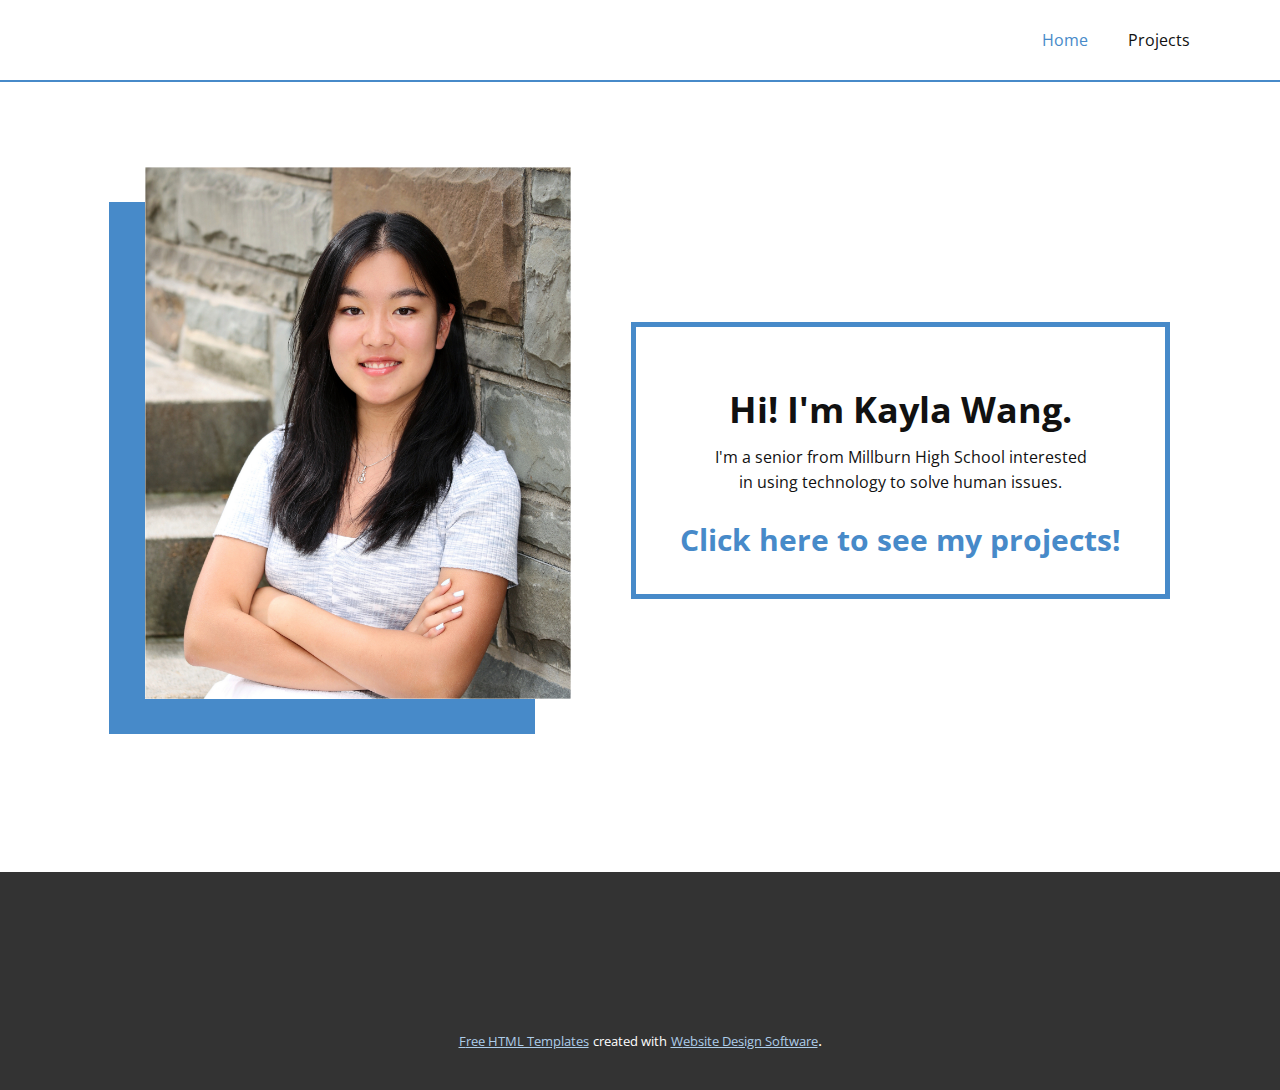
==== commit 2d532303: "updated homepage" ====
--- a/index.html
+++ b/index.html
@@ -53,7 +53,7 @@
     <section class="u-clearfix u-section-1" id="sec-a7f8">
       <div class="u-clearfix u-sheet u-valign-middle-sm u-sheet-1">
         <div class="u-border-5 u-border-palette-1-base u-container-style u-group u-group-1">
-          <div class="u-container-layout u-container-layout-1">
+          <div class="u-container-layout u-valign-bottom u-container-layout-1">
             <h2 class="u-custom-font u-font-open-sans u-text u-text-default u-text-1">Hi! I'm Kayla Wang.</h2>
             <p class="u-align-center u-text u-text-2">I'm a senior from Millburn High School interested in using technology to solve human issues.<br>
             </p>
--- a/Home.css
+++ b/Home.css
@@ -4,33 +4,31 @@
 
 .u-section-1 .u-group-1 {
   width: 539px;
-  min-height: 248px;
+  min-height: 277px;
   height: auto;
   margin: 240px 40px 0 auto;
 }
 
 .u-section-1 .u-container-layout-1 {
-  padding: 30px;
+  padding: 30px 13px;
 }
 
 .u-section-1 .u-text-1 {
   font-weight: 700;
-  margin: 35px auto 0;
+  margin: 0 auto;
 }
 
 .u-section-1 .u-text-2 {
-  margin: 15px 40px 0;
+  margin: 15px 57px 0;
 }
 
 .u-section-1 .u-text-3 {
-  margin-left: 40px;
-  margin-right: 40px;
-  margin-bottom: 0;
+  margin: 20px 29px 0;
 }
 
 .u-section-1 .u-btn-1 {
   font-weight: 700;
-  font-size: 1.5rem;
+  font-size: 1.875rem;
   transition-duration: 0.5s;
   padding: 0;
 }
@@ -101,6 +99,8 @@
   }
 
   .u-section-1 .u-container-layout-1 {
+    padding-left: 30px;
+    padding-right: 30px;
     padding-bottom: 75px;
   }
 
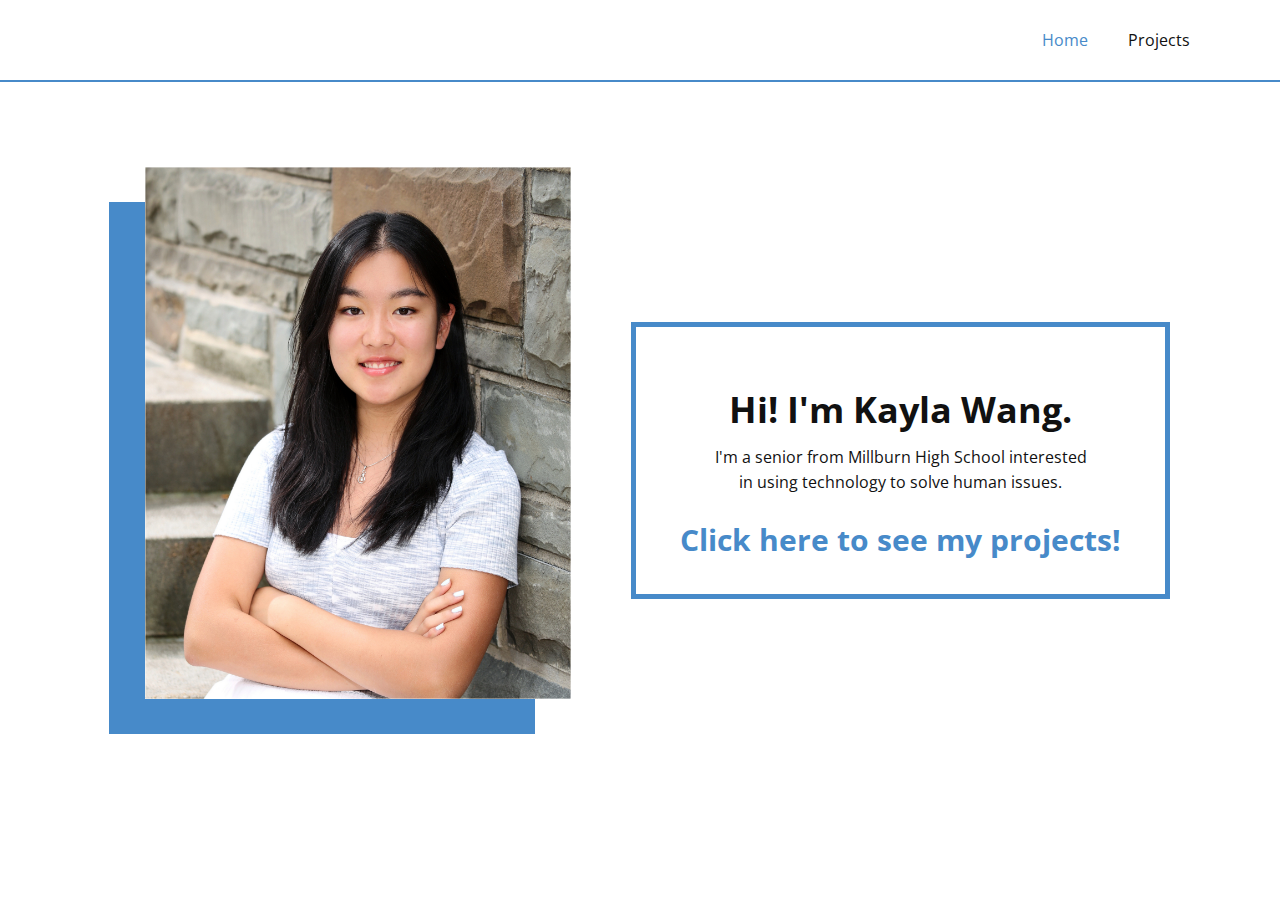
==== commit bf158cd9: "updated homepage" ====
--- a/index.html
+++ b/index.html
@@ -67,19 +67,5 @@
       </div>
       
     </section>
-    
-    
-    <footer class="u-align-center u-clearfix u-footer u-grey-80 u-footer" id="sec-69a9"><div class="u-align-left u-clearfix u-sheet u-sheet-1"></div></footer>
-    <section class="u-backlink u-clearfix u-grey-80">
-      <a class="u-link" href="https://nicepage.com/html-templates" target="_blank">
-        <span>Free HTML Templates</span>
-      </a>
-      <p class="u-text">
-        <span>created with</span>
-      </p>
-      <a class="u-link" href="" target="_blank">
-        <span>Website Design Software</span>
-      </a>. 
-    </section>
   
 </body></html>